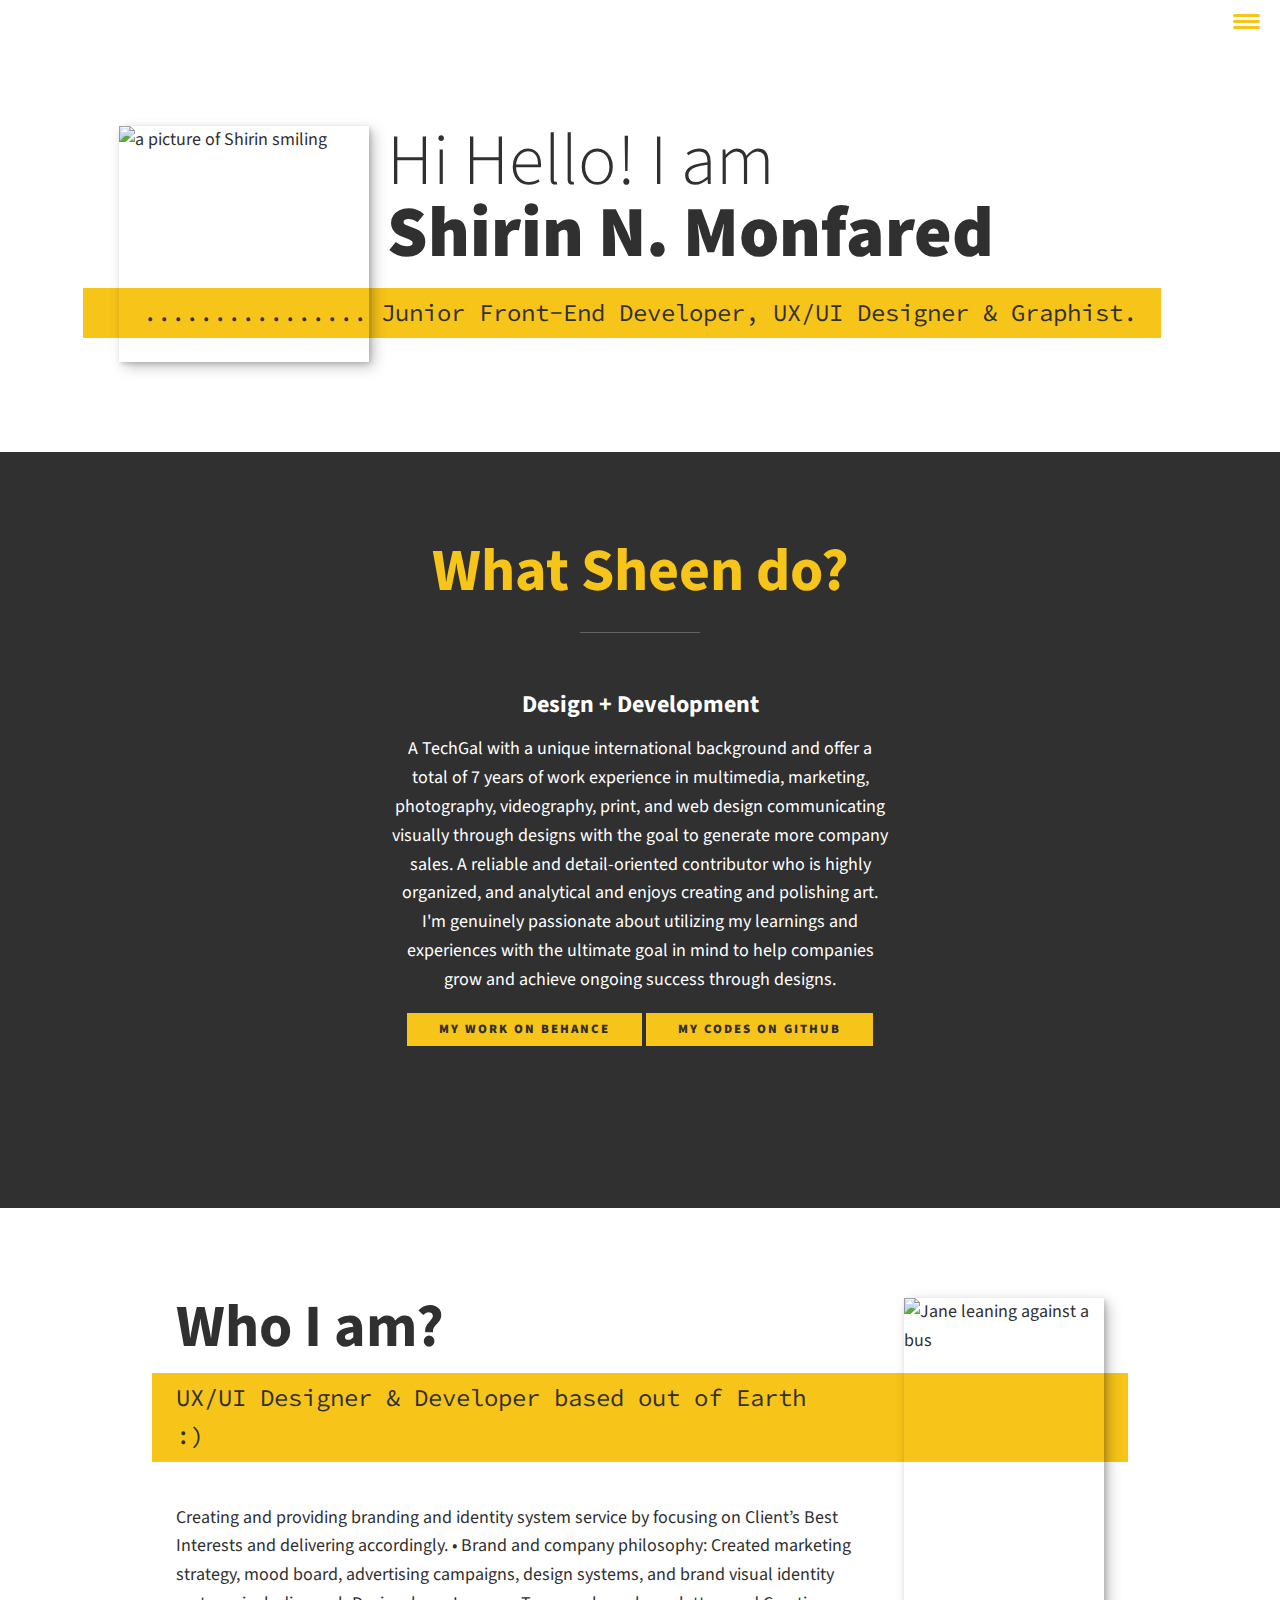
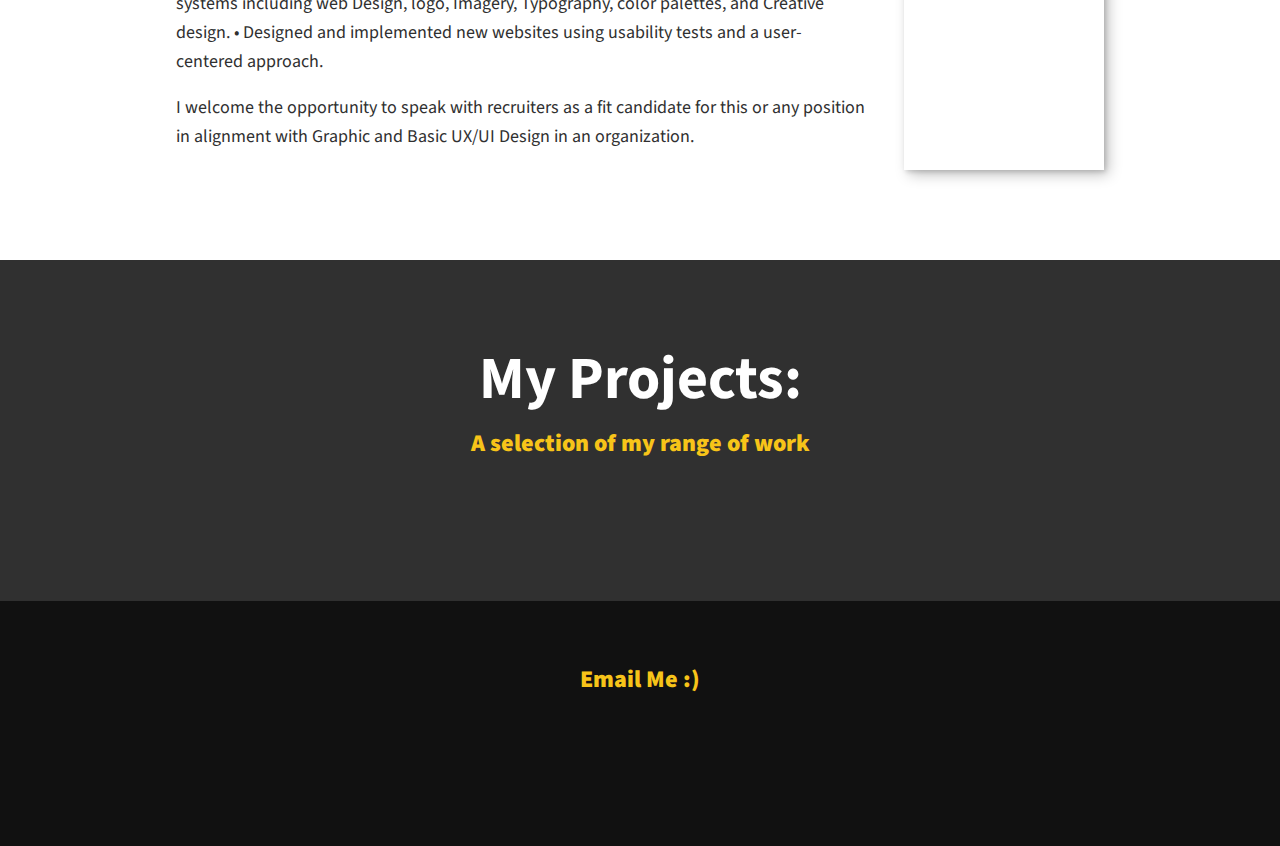
==== index.html @ fe8941e1 "Add files via upload" ====
<!DOCTYPE html>
<html lang="en" >
<head>
  <meta charset="UTF-8">
  <title>CodePen - Shirin N.Monfared | Portfolio CSS</title>
  <link rel="stylesheet" href="./style.css">

</head>
<body>
<!-- partial:index.partial.html -->
<html lang="en">
    <head><link rel="stylesheet" href="https://cdnjs.cloudflare.com/ajax/libs/normalize/8.0.1/normalize.css">
        <meta charset="UTF-8">
        <meta name="viewport" content="width=device-width, initial-scale=1.0">
        <title>DevJane Portfolio Website</title>
        <link rel="stylesheet" href="https://cdnjs.cloudflare.com/ajax/libs/normalize/7.0.0/normalize.min.css">
        <link rel="stylesheet" href="https://cdnjs.cloudflare.com/ajax/libs/font-awesome/5.11.2/css/all.css" integrity="sha256-46qynGAkLSFpVbEBog43gvNhfrOj+BmwXdxFgVK/Kvc=" crossorigin="anonymous" />  
        

        <link href="https://fonts.googleapis.com/css?family=Source+Code+Pro:400,900|Source+Sans+Pro:300,900&display=swap" rel="stylesheet">
        
        <link rel="stylesheet" href="css/style.css">

    </head>
    <body>
        <header>
            <div class="logo">
                <img src="https://www.behance.net/gallery/150784117/Minimalist-PersianCalligraphy-of-the-word-BINA" alt="">
            </div>
            <button class="nav-toggle" aria-label="toggle navigation">
                <span class="hamburger"></span>
            </button>
            <nav class="nav">
                <ul class="nav__list">
                    <li class="nav__item"><a href="#home" class="nav__link">Home</a></li>
                    <li class="nav__item"><a href="#services" class="nav__link">My Services</a></li>
                    <li class="nav__item"><a href="#about" class="nav__link">About Sheen</a></li>
                    <li class="nav__item"><a href="#work" class="nav__link">My Work</a></li>
                </ul>
            </nav>
        </header>
        
        <!-- Introduction -->
        <section class="intro" id="home">
            <h1 class="section__title section__title--intro">
                Hi Hello! I am <strong>Shirin N. Monfared</strong>
            </h1>
            <p class="section__subtitle section__subtitle--intro"> ................ Junior Front-End Developer, UX/UI Designer & Graphist.</p>
      
            <img src="https://i.pinimg.com/474x/c0/69/58/c06958034a2a96f98a8f7f91663b3ba3.jpg" alt="a picture of Shirin smiling" class="intro__img">
        </section>
        
        
        <!-- My services -->
        <section class="my-services" id="services">
            <h2 class="section__title section__title--services">What Sheen do?</h2>
            <div class="services">
                <div class="service">
                    <h3>Design + Development</h3>
                    <p>A TechGal with a unique international background and offer a total of 7 years of work experience in multimedia, marketing, photography, videography, print, and web design communicating visually through designs with the goal to generate more company sales. A reliable and detail-oriented contributor who is highly organized, and analytical and enjoys creating and polishing art. I'm genuinely passionate about utilizing my learnings and experiences with the ultimate goal in mind to help companies grow and achieve ongoing success through designs.</p>
               
                
        
            <a href="https://www.behance.net/sheennamon" class="btn">My Work on Behance</a>
     
                 <a href="https://github.com/SheenNaMon" class="btn">My Codes on GitHub</a>
        </section>
        
        
        <!-- About me -->
        <section class="about-me" id="about">
           <h2 class="section__title section__title--about">Who I am? </h2>
           <p class="section__subtitle section__subtitle--about">UX/UI Designer & Developer based out of Earth :)</p>
           
           <div class="about-me__body">
               <p>Creating and providing branding and identity system service by focusing on Client’s Best Interests and delivering accordingly.
• Brand and company philosophy: Created marketing strategy, mood board, advertising campaigns, design systems, and brand visual identity systems including web Design, logo, Imagery, Typography, color palettes, and Creative design.
• Designed and implemented new websites using usability tests and a user-centered approach.</p>
               <p>I welcome the opportunity to speak with recruiters as a fit candidate for this or any position in alignment with Graphic and Basic UX/UI Design in an organization.</p>
           </div>
           
           <img src="https://images.unsplash.com/photo-1537444532052-2afbf769b76c?ixlib=rb-4.0.3&ixid=MnwxMjA3fDB8MHxzZWFyY2h8NzB8fG1hdGh8ZW58MHx8MHx8&auto=format&fit=crop&w=500&q=60" alt="Jane leaning against a bus" class="about-me__img">
        </section>
        
        <!-- My Work -->
        <section class="my-work" id="work">
            <h2 class="section__title section__title--work">My Projects:</h2>
            <p class="section__subtitle section__subtitle--work">A selection of my range of work</p>
            
            <div class="portfolio">
                <!-- Portfolio item 01 -->
                <a href="https://www.behance.net/gallery/150536247/Minimal-Typography-Logo-Design-Persian-Calligraphy" class="portfolio__item">
                    <img src="https://mir-s3-cdn-cf.behance.net/projects/max_808_webp/f29106150536247.Y3JvcCwxNDAwLDEwOTUsMCwxNTI.jpg" alt="" class="portfolio__img">
                </a>
                
                <!-- Portfolio item 02 -->
                <a href="https://www.behance.net/gallery/150522629/Shirin-N-Monfared-Portfolio" class="portfolio__item">
                    <img src="https://mir-s3-cdn-cf.behance.net/projects/max_808_webp/09e948150522629.Y3JvcCw3MjQsNTY2LDI0MCw2MA.jpg" alt="" class="portfolio__img">
                </a>
                
                <!-- Portfolio item 03 -->
                <a href="https://www.behance.net/gallery/150784117/Minimalist-PersianCalligraphy-of-the-word-BINA" class="portfolio__item">
                    <img src="https://mir-s3-cdn-cf.behance.net/projects/max_808_webp/0c6a57150784117.Y3JvcCw4MTksNjQwLDAsNTA.png" alt="" class="portfolio__img">
                </a>
                
                <!-- Portfolio item 04 -->
                <a href="https://www.behance.net/gallery/150517071/SolveCCOrg-Graphic-IdentityDesign-by-Sheen-NaMon" class="portfolio__item">
                    <img src="https://mir-s3-cdn-cf.behance.net/projects/max_808_webp/658abf150517071.Y3JvcCwxNDAwLDEwOTUsMCw0NTM.jpg" alt="" class="portfolio__img">
                </a>
                
                <!-- Portfolio item 05 -->
                <a href="https://www.behance.net/gallery/147065669/TEDxLA-Sheen-NaMon-Visual-Identity-Design" class="portfolio__item">
                    <img src="https://mir-s3-cdn-cf.behance.net/projects/max_808_webp/ad6107147065669.62d84238f03ba.png" alt="" class="portfolio__img">
                </a>
                
                <!-- Portfolio item 06 -->
                <a href="https://www.behance.net/gallery/148685837/The-OmniFuture-Sheen-NaMon-Visual-Identity-Design" class="portfolio__item">
                    <img src="https://mir-s3-cdn-cf.behance.net/projects/max_808_webp/adae85148685837.Y3JvcCwxMTAxLDg2MSwxNTgsMzc4.png" alt="" class="portfolio__img">
              
         
        </section>
        
        
        <!-- Footer -->
        <footer class="footer">
          
          
            <a href="1234567@Gmail .Com" class="footer__link">Email Me :)</a>
                      <ul class="social-list">
                <li class="social-list__item">
                    <a class="social-list__link" href="https://codepen.io">
                        <i class="fab fa-codepen"></i>
                    </a>
                </li>
                <li class="social-list__item">
                    <a class="social-list__link" href="http://dribbble.com">
                        <i class="fab fa-dribbble"></i>
                    </a>
                </li>
                <li class="social-list__item">
                    <a class="social-list__link" href="https://twitter.com">
                        <i class="fab fa-twitter"></i>
                    </a>
                </li>
                <li class="social-list__item">
                    <a class="social-list__link" href="https://github.com">
                        <i class="fab fa-github"></i>
                    </a>
                </li>
            </ul>
        </footer>
  
    </body>
</html>
<!-- partial -->
  
</body>
</html>
---- style.css ----
*,
*::before,
*::after {
    box-sizing: border-box;
}

/* Custom Properties, update these for your own design */

:root {
    --ff-primary: 'Source Sans Pro', sans-serif;
    --ff-secondary: 'Source Code Pro', monospace;
    
    --fw-reg: 300;
    --fw-bold: 900;
    
    --clr-light: #fff;
    --clr-dark: #303030;
    --clr-accent: #f7c419;
    
    --fs-h1: 3rem;
    --fs-h2: 2.25rem;
    --fs-h3: 1.25rem;
    --fs-body: 1rem;
    
    --bs: 0.25em 0.25em 0.75em rgba(0,0,0,.25),
          0.125em 0.125em 0.25em rgba(0,0,0,.15);
}

@media (min-width: 800px) {
    :root {
        --fs-h1: 4.5rem;
        --fs-h2: 3.75rem;
        --fs-h3: 1.5rem;
        --fs-body: 1.125rem;
    }
}

/* General styles */

/* endable this to add smooth scrolling */
/* html {
    scroll-behavior: smooth;
} */


body {
    background: var(--clr-light);
    color: var(--clr-dark);
    margin: 0;
    font-family: var(--ff-primary);
    font-size: var(--fs-body);
    line-height: 1.6;
}

section {
    padding: 5em 2em;
}

img {
    display: block;
    max-width: 100%;
}

strong { font-weight: var(--fw-bold) }

:focus {
    outline: 3px solid var(--clr-accent);
    outline-offset: 3px;
}

/* Buttons */

.btn {
    display: inline-block;
    padding: .5em 2.5em;
    background: var(--clr-accent);
    color: var(--clr-dark);
    text-decoration: none;
    cursor: pointer;
    font-size: .8rem;
    text-transform: uppercase;
    letter-spacing: 2px;
    font-weight: var(--fw-bold);
    transition: transform 200ms ease-in-out;
}

.btn:hover {
    transform: scale(1.1);
}

/* Typography */

h1,
h2,
h3 {
    line-height: 1;
    margin: 0;
}

h1 { font-size: var(--fs-h1) }
h2 { font-size: var(--fs-h2) }
h3 { font-size: var(--fs-h3) }


.section__title {
    margin-bottom: .25em;
}

.section__title--intro {
    font-weight: var(--fw-reg);
}

.section__title--intro strong {
    display: block;
}

.section__subtitle {
    margin: 0;
    font-size: var(--fs-h3);
}

.section__subtitle--intro,
.section__subtitle--about {
    background: var(--clr-accent);
    padding: .25em 1em;
    font-family: var(--ff-secondary);
    margin-bottom: 1em;
}

.section__subtitle--work {
    color: var(--clr-accent);
    font-weight: var(--fw-bold);
    margin-bottom: 2em;
}

/* header */

header {
    display: flex;
    justify-content: space-between;
    padding: 1em;
}

.logo {
    max-width: 100px;
}

.nav {
    position: fixed;
    background: var(--clr-dark);
    color: var(--clr-light);
    top: 0;
    bottom: 0;
    left: 0;
    right: 0;
    z-index: 100;
    
    transform: translateX(100%);
    transition: transform 250ms cubic-bezier(.5, 0, .5, 1);
}

.nav__list {
    list-style: none;
    display: flex;
    height: 100%;
    flex-direction: column;
    justify-content: space-evenly;
    align-items: center;
    margin: 0;
    padding: 0;
}

.nav__link {
    color: inherit;
    font-weight: var(--fw-bold);
    font-size: var(--fs-h2);
    text-decoration: none;
}

.nav__link:hover {
    color: var(--clr-accent);
}

.nav-toggle {
    padding: .5em;
    background: transparent;
    border: 0;
    cursor: pointer;
    position: absolute;
    right: 1em;
    top: 1em;
    z-index: 1000;
}

.nav-open .nav {
    transform: translateX(0);
}

.nav-open .nav-toggle {
    position: fixed;
}

.nav-open .hamburger {
    transform: rotate(.625turn);
}

.nav-open .hamburger::before {
    transform: rotate(90deg) translateX(-6px);
}

.nav-open .hamburger::after {
    opacity: 0;
}






.hamburger {
    display: block;
    position: relative;
}

.hamburger,
.hamburger::before,
.hamburger::after {
    background: var(--clr-accent);
    width: 2em;
    height: 3px;
    border-radius: 1em;
    transition: transform 250ms ease-in-out;
}


.hamburger::before,
.hamburger::after {
    content: '';
    position: absolute;
    left: 0;
    right: 0;
}

.hamburger::before { top: 6px; }
.hamburger::after { bottom: 6px; }


/*  Intro section  */

.intro {
    position: relative;
}

.intro__img {
    box-shadow: var(--bs);
}

.section__subtitle--intro {
    display: inline-block;
}

@media (min-width: 600px) {
    .intro {
        display: grid;
        width: min-content;
        margin: 0 auto;
        grid-column-gap: 1em;
        grid-template-areas: 
            "img title"
            "img subtitle";
        grid-template-columns: min-content max-content;
    }
    
    .intro__img {
        grid-area: img;
        min-width: 250px;
        position: relative;
        z-index: 2;
    }    
    
    .section__subtitle--intro {
        align-self: start;
        grid-column: -1 / 1;
        grid-row: 2;
        text-align: right;
        position: relative;
        left: -1.5em;
        width: calc(100% + 1.5em);
    }
}



/*  My services section  */

.my-services {
    background-color: var(--clr-dark);
    background-image: url(../img/services-bg.jpg);
    background-size: cover;
    /* background-blend-mode: multiply; */
    color: var(--clr-light);
    text-align: center;
}

.section__title--services {
    color: var(--clr-accent);
    position: relative;
}

.section__title--services::after {
    content: '';
    display: block;
    width: 2em;
    height: 1px;
    margin: 0.5em auto 1em;
    background: var(--clr-light);
    opacity: 0.25;
}

.services {
    margin-bottom: 4em;
}

.service {
    max-width: 500px;
    margin: 0 auto;
}

@media (min-width: 800px) {
    .services {
        display: flex;
        max-width: 1000px;
        margin-left: auto;
        margin-right: auto;
    }
    
    .service + .service {
        margin-left: 2em;
    }
}


.about-me {
    max-width: 1000px;
    margin: 0 auto;
}

.about-me__img {
    box-shadow: var(--bs);
}

@media (min-width: 600px) {
    .about-me {
        display: grid;
        grid-template-columns: 1fr 200px;
        grid-template-areas: 
            "title img"
            "subtitle img"
            "text img";
        grid-column-gap: 2em;
    }
    
    .section__title--about {
        grid-area: title;
    }
    
    .section__subtitle--about {
        grid-column: 1 / -1;
        grid-row: 2;
        position: relative;
        left: -1em;
        width: calc(100% + 2em);
        padding-left: 1em;
        padding-right: calc(200px + 4em);
    }
    
    .about-me__img {
        grid-area: img;
        position: relative;
        z-index: 2;
    }
}

/* My Work */

.my-work {
    background-color: var(--clr-dark);
    color: var(--clr-light);
    text-align: center;    
}

.portfolio {
    display: grid;
    grid-template-columns: repeat(auto-fit, minmax(300px, 1fr));
}

.portfolio__item {
    background: var(--clr-accent);
    overflow: hidden;
}

.portfolio__img {
    transition: 
        transform 750ms cubic-bezier(.5, 0, .5, 1),
        opacity 250ms linear;
}

.portfolio__item:focus {
    position: relative;
    z-index: 2;
}

.portfolio__img:hover,
.portfolio__item:focus .portfolio__img {
    transform: scale(1.2);
    opacity: .5;
}


/* footer */

.footer {
    background: #111;
    color: var(--clr-accent);
    text-align: center;
    padding: 2.5em 0;
    font-size: var(--fs-h3);

}

.footer a { 
    color: inherit;
    text-decoration: none;
}

.footer__link {
    font-weight: var(--fw-bold);
}

.footer__link:hover,
.social-list__link:hover {
    opacity: .7;
}

.footer__link:hover {
    text-decoration: underline;
}

.social-list {
    list-style: none;
    display: flex;
    justify-content: center;
    margin: 2em 0 0;
    padding: 0;
}

.social-list__item {
    margin: 0 .5em;
}

.social-list__link {
    padding: .5em;
}


/* Individual portfolio item styles */

.portfolio-item-individual {
    padding: 0 2em 2em;
    max-width: 1000px;
    margin: 0 auto;
}

.portfolio-item-individual p {
    max-width: 600px;
    margin-left: auto;
    margin-right: auto;
}
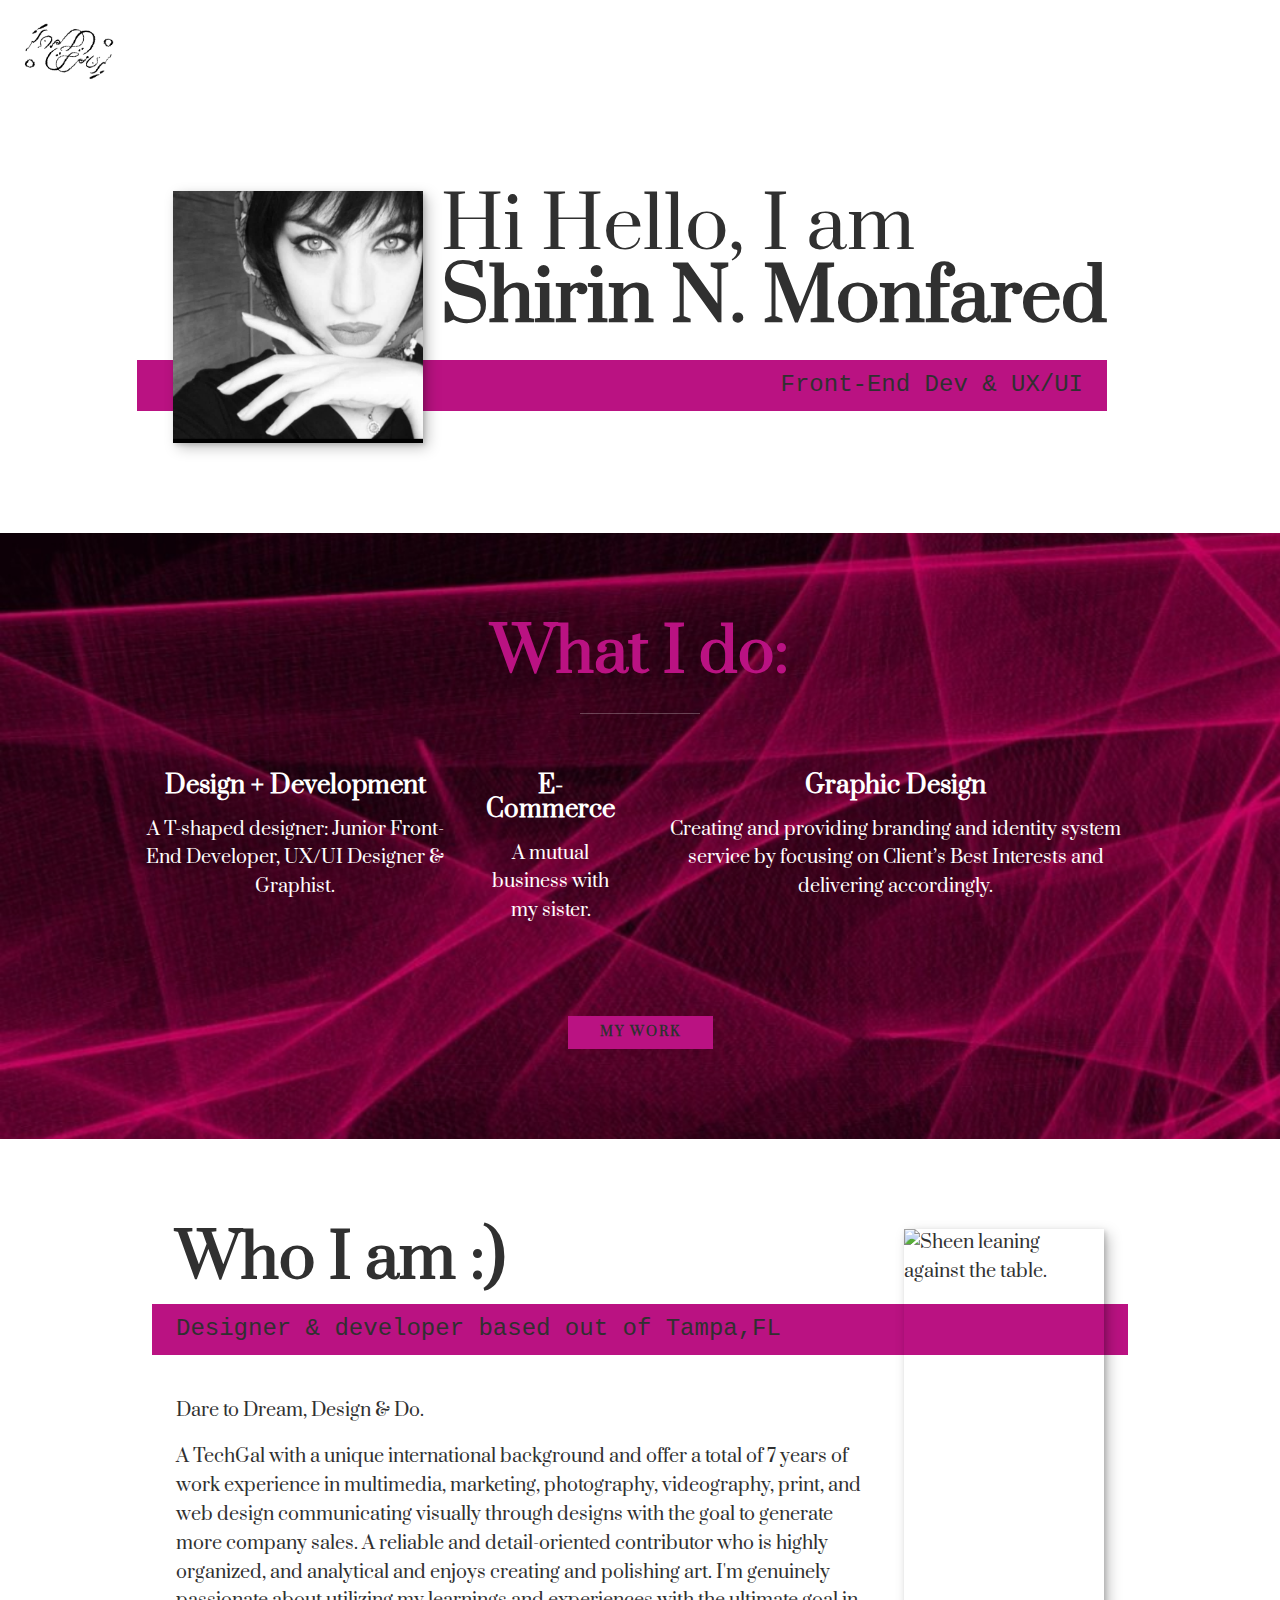
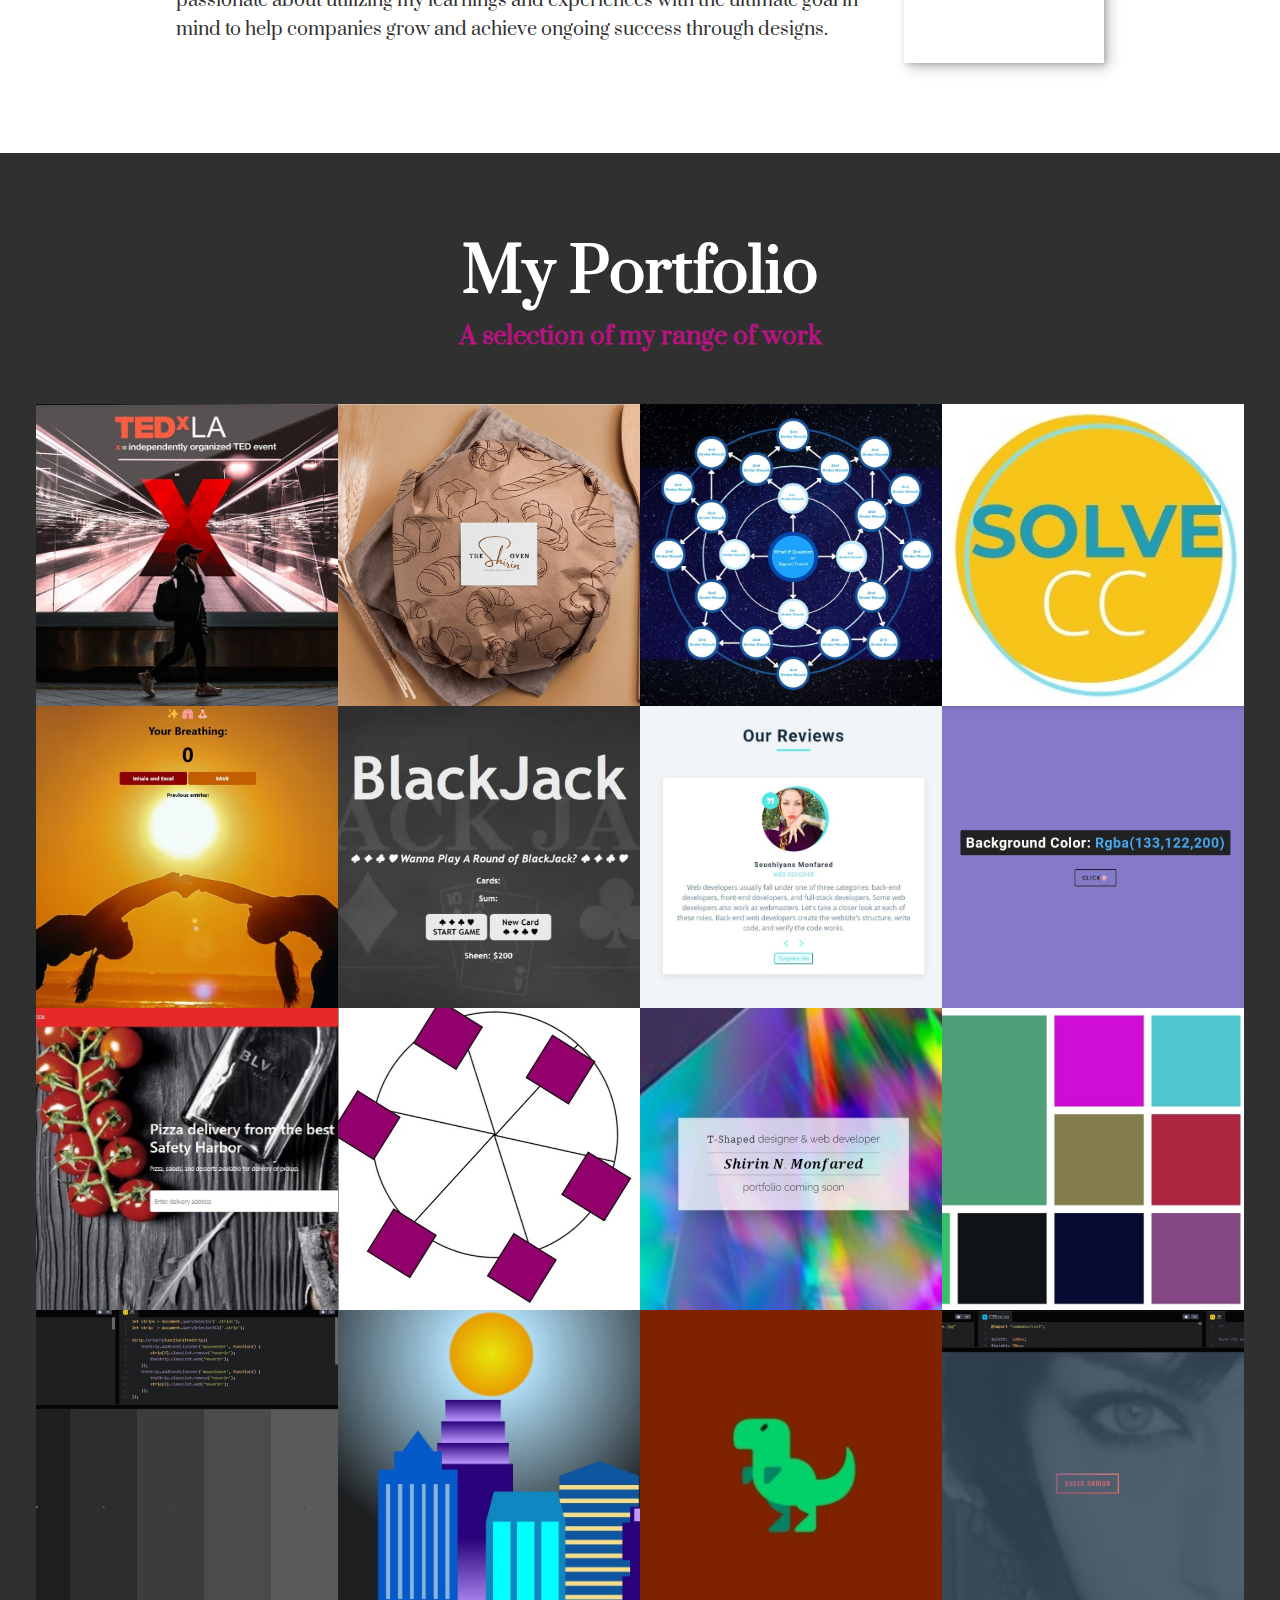
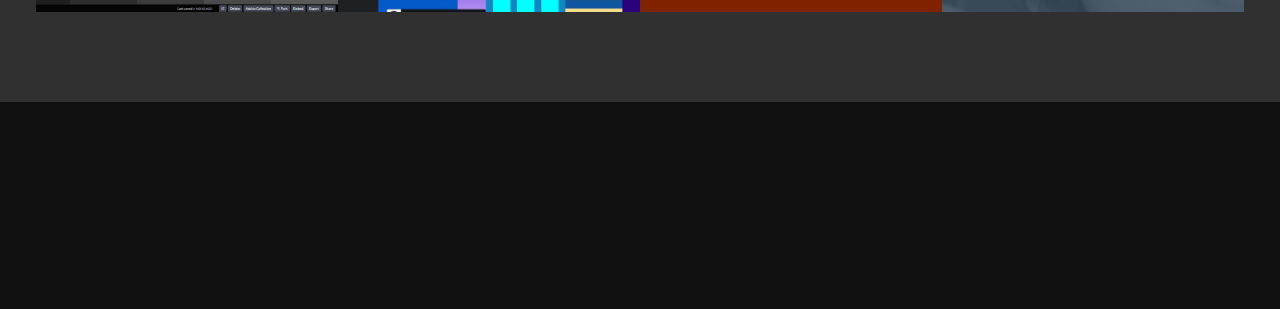
==== commit 815ae51b: "Add files via upload" ====
--- a/index.html
+++ b/index.html
@@ -1,23 +1,14 @@
 <!DOCTYPE html>
-<html lang="en" >
-<head>
-  <meta charset="UTF-8">
-  <title>CodePen - Shirin N.Monfared | Portfolio CSS</title>
-  <link rel="stylesheet" href="./style.css">
-
-</head>
-<body>
-<!-- partial:index.partial.html -->
 <html lang="en">
     <head><link rel="stylesheet" href="https://cdnjs.cloudflare.com/ajax/libs/normalize/8.0.1/normalize.css">
         <meta charset="UTF-8">
         <meta name="viewport" content="width=device-width, initial-scale=1.0">
-        <title>DevJane Portfolio Website</title>
+        <title>Shirin N. Monfared Portfolio Website</title>
         <link rel="stylesheet" href="https://cdnjs.cloudflare.com/ajax/libs/normalize/7.0.0/normalize.min.css">
         <link rel="stylesheet" href="https://cdnjs.cloudflare.com/ajax/libs/font-awesome/5.11.2/css/all.css" integrity="sha256-46qynGAkLSFpVbEBog43gvNhfrOj+BmwXdxFgVK/Kvc=" crossorigin="anonymous" />  
         
-
-        <link href="https://fonts.googleapis.com/css?family=Source+Code+Pro:400,900|Source+Sans+Pro:300,900&display=swap" rel="stylesheet">
+        <!-- Update these with your own fonts -->
+<link href="https://fonts.googleapis.com/css2?family=Prata&display=swap" rel="stylesheet">
         
         <link rel="stylesheet" href="css/style.css">
 
@@ -25,17 +16,17 @@
     <body>
         <header>
             <div class="logo">
-                <img src="https://www.behance.net/gallery/150784117/Minimalist-PersianCalligraphy-of-the-word-BINA" alt="">
+                <img src="img/faviconshirin.png" alt="">
             </div>
             <button class="nav-toggle" aria-label="toggle navigation">
-                <span class="hamburger"></span>
+                <span class="Sheen"></span>
             </button>
             <nav class="nav">
                 <ul class="nav__list">
-                    <li class="nav__item"><a href="#home" class="nav__link">Home</a></li>
-                    <li class="nav__item"><a href="#services" class="nav__link">My Services</a></li>
-                    <li class="nav__item"><a href="#about" class="nav__link">About Sheen</a></li>
-                    <li class="nav__item"><a href="#work" class="nav__link">My Work</a></li>
+                    <li class="nav__item"><a href="#home" class="nav__link">✦Home</a></li>
+                    <li class="nav__item"><a href="#services" class="nav__link">✦My Services</a></li>
+                    <li class="nav__item"><a href="#about" class="nav__link">✦About me</a></li>
+                    <li class="nav__item"><a href="#work" class="nav__link">✦My Work</a></li>
                 </ul>
             </nav>
         </header>
@@ -43,116 +34,175 @@
         <!-- Introduction -->
         <section class="intro" id="home">
             <h1 class="section__title section__title--intro">
-                Hi Hello! I am <strong>Shirin N. Monfared</strong>
+                Hi Hello, I am <strong>Shirin N. Monfared</strong>
             </h1>
-            <p class="section__subtitle section__subtitle--intro"> ................ Junior Front-End Developer, UX/UI Designer & Graphist.</p>
-      
-            <img src="https://i.pinimg.com/474x/c0/69/58/c06958034a2a96f98a8f7f91663b3ba3.jpg" alt="a picture of Shirin smiling" class="intro__img">
+            <p class="section__subtitle section__subtitle--intro">Front-End Dev & UX/UI</p>
+            <img src="img/Sheen NaMon.jpeg" alt="a picture of Sheen" class="intro__img">
         </section>
         
         
         <!-- My services -->
         <section class="my-services" id="services">
-            <h2 class="section__title section__title--services">What Sheen do?</h2>
+            <h2 class="section__title section__title--services">What I do:</h2>
             <div class="services">
                 <div class="service">
                     <h3>Design + Development</h3>
-                    <p>A TechGal with a unique international background and offer a total of 7 years of work experience in multimedia, marketing, photography, videography, print, and web design communicating visually through designs with the goal to generate more company sales. A reliable and detail-oriented contributor who is highly organized, and analytical and enjoys creating and polishing art. I'm genuinely passionate about utilizing my learnings and experiences with the ultimate goal in mind to help companies grow and achieve ongoing success through designs.</p>
-               
-                
-        
-            <a href="https://www.behance.net/sheennamon" class="btn">My Work on Behance</a>
-     
-                 <a href="https://github.com/SheenNaMon" class="btn">My Codes on GitHub</a>
+                    <p>A T-shaped designer: Junior Front-End Developer, UX/UI Designer & Graphist.</p>
+                </div> <!-- / service -->
+                
+                <div class="service">
+                    <h3>E-Commerce</h3>
+                    <p>A mutual business with my sister.</p>
+                </div> <!-- / service -->
+                
+                <div class="service">
+                    <h3>Graphic Design</h3>
+                    <p> Creating and providing branding and identity system service by focusing on Client’s Best Interests and delivering accordingly.</p>
+                </div> <!-- / service -->
+            </div> <!-- / services -->
+            
+            <a href="https://github.com/SheenNaMon" class="btn">My Work</a>
         </section>
         
         
         <!-- About me -->
         <section class="about-me" id="about">
-           <h2 class="section__title section__title--about">Who I am? </h2>
-           <p class="section__subtitle section__subtitle--about">UX/UI Designer & Developer based out of Earth :)</p>
+           <h2 class="section__title section__title--about">Who I am :)</h2>
+           <p class="section__subtitle section__subtitle--about">Designer & developer based out of Tampa,FL</p>
            
            <div class="about-me__body">
-               <p>Creating and providing branding and identity system service by focusing on Client’s Best Interests and delivering accordingly.
-• Brand and company philosophy: Created marketing strategy, mood board, advertising campaigns, design systems, and brand visual identity systems including web Design, logo, Imagery, Typography, color palettes, and Creative design.
-• Designed and implemented new websites using usability tests and a user-centered approach.</p>
-               <p>I welcome the opportunity to speak with recruiters as a fit candidate for this or any position in alignment with Graphic and Basic UX/UI Design in an organization.</p>
+               <p>Dare to Dream, Design & Do.</p>
+               <p>
+                A TechGal with a unique international background and offer a total of 7 years of work experience in multimedia, marketing, photography, videography, print, and web design communicating visually through designs with the goal to generate more company sales. A reliable and detail-oriented contributor who is highly organized, and analytical and enjoys creating and polishing art. I'm genuinely passionate about utilizing my learnings and experiences with the ultimate goal in mind to help companies grow and achieve ongoing success through designs.</p>
            </div>
            
-           <img src="https://images.unsplash.com/photo-1537444532052-2afbf769b76c?ixlib=rb-4.0.3&ixid=MnwxMjA3fDB8MHxzZWFyY2h8NzB8fG1hdGh8ZW58MHx8MHx8&auto=format&fit=crop&w=500&q=60" alt="Jane leaning against a bus" class="about-me__img">
+           <img src="img/sheenbiz.jpeg" alt="Sheen leaning against the table." class="about-me__img">
         </section>
         
         <!-- My Work -->
         <section class="my-work" id="work">
-            <h2 class="section__title section__title--work">My Projects:</h2>
+            <h2 class="section__title section__title--work">My Portfolio</h2>
             <p class="section__subtitle section__subtitle--work">A selection of my range of work</p>
             
             <div class="portfolio">
                 <!-- Portfolio item 01 -->
-                <a href="https://www.behance.net/gallery/150536247/Minimal-Typography-Logo-Design-Persian-Calligraphy" class="portfolio__item">
-                    <img src="https://mir-s3-cdn-cf.behance.net/projects/max_808_webp/f29106150536247.Y3JvcCwxNDAwLDEwOTUsMCwxNTI.jpg" alt="" class="portfolio__img">
+                <a href="https://www.behance.net/gallery/147065669/TEDxLA-Sheen-NaMon-Visual-Identity-Design" class="portfolio__item">
+                    <img src="img/Tedx.jpg" alt="" class="portfolio__img">
                 </a>
                 
                 <!-- Portfolio item 02 -->
-                <a href="https://www.behance.net/gallery/150522629/Shirin-N-Monfared-Portfolio" class="portfolio__item">
-                    <img src="https://mir-s3-cdn-cf.behance.net/projects/max_808_webp/09e948150522629.Y3JvcCw3MjQsNTY2LDI0MCw2MA.jpg" alt="" class="portfolio__img">
+                <a href="https://www.behance.net/gallery/146716169/The-Shirin-Oven-Bakery-Pastry-Shop" class="portfolio__item">
+                    <img src="img/shirinoven.jpg" alt="" class="portfolio__img">
                 </a>
                 
                 <!-- Portfolio item 03 -->
-                <a href="https://www.behance.net/gallery/150784117/Minimalist-PersianCalligraphy-of-the-word-BINA" class="portfolio__item">
-                    <img src="https://mir-s3-cdn-cf.behance.net/projects/max_808_webp/0c6a57150784117.Y3JvcCw4MTksNjQwLDAsNTA.png" alt="" class="portfolio__img">
+                <a href="https://www.behance.net/gallery/148685837/The-OmniFuture-Sheen-NaMon-Visual-Identity-Design" class="portfolio__item">
+                    <img src="img/Omni.jpg" alt="" class="portfolio__img">
                 </a>
                 
                 <!-- Portfolio item 04 -->
                 <a href="https://www.behance.net/gallery/150517071/SolveCCOrg-Graphic-IdentityDesign-by-Sheen-NaMon" class="portfolio__item">
-                    <img src="https://mir-s3-cdn-cf.behance.net/projects/max_808_webp/658abf150517071.Y3JvcCwxNDAwLDEwOTUsMCw0NTM.jpg" alt="" class="portfolio__img">
+                    <img src="img/solvecc.jpg" alt="" class="portfolio__img">
                 </a>
                 
                 <!-- Portfolio item 05 -->
-                <a href="https://www.behance.net/gallery/147065669/TEDxLA-Sheen-NaMon-Visual-Identity-Design" class="portfolio__item">
-                    <img src="https://mir-s3-cdn-cf.behance.net/projects/max_808_webp/ad6107147065669.62d84238f03ba.png" alt="" class="portfolio__img">
+                <a href="https://your-inhale-and-excel.netlify.app/" class="portfolio__item">
+                    <img src="img/Yoga.jpg" alt="" class="portfolio__img">
                 </a>
                 
                 <!-- Portfolio item 06 -->
-                <a href="https://www.behance.net/gallery/148685837/The-OmniFuture-Sheen-NaMon-Visual-Identity-Design" class="portfolio__item">
-                    <img src="https://mir-s3-cdn-cf.behance.net/projects/max_808_webp/adae85148685837.Y3JvcCwxMTAxLDg2MSwxNTgsMzc4.png" alt="" class="portfolio__img">
-              
-         
+                <a href="https://blacksheen.netlify.app/" class="portfolio__item">
+                    <img src="img/BlackJack.jpg" alt="" class="portfolio__img">
+                </a>
+                
+                <!-- Portfolio item 07 -->
+                <a href="https://portfolio-reviews.netlify.app/" class="portfolio__item">
+                    <img src="img/Reviews.jpg" alt="" class="portfolio__img">
+                </a>
+                
+                <!-- Portfolio item 08 -->
+                <a href="https://app.netlify.com/sites/color-flipper-by-sheen/overview" class="portfolio__item">
+                    <img src="img/color.jpg" alt="" class="portfolio__img">
+                </a>
+                
+                <!-- Portfolio item 09 -->
+                <a href="https://codepen.io/SheenNaMon/pen/poZqOrg" class="portfolio__item">
+                    <img src="img/Nona.jpg" alt="" class="portfolio__img">
+                </a>
+                
+                <!-- Portfolio item 10-->
+                <a href="https://codesandbox.io/s/sheens-animated-ferris-wheel-pfhxl4" class="portfolio__item">
+                    <img src="img/wheel.jpg" alt="" class="portfolio__img">
+                </a>
+
+                 <!-- Portfolio item 11-->
+                 <a href="https://codepen.io/SheenNaMon/pen/QWBxWXa" class="portfolio__item">
+                    <img src="img/Rang.jpg" alt="" class="portfolio__img">
+                </a>
+
+                 <!-- Portfolio item 12-->
+                 <a href="https://codepen.io/SheenNaMon/pen/vYaWoKz" class="portfolio__item">
+                    <img src="img/Victor.jpg" alt="" class="portfolio__img">
+                </a>
+
+                 <!-- Portfolio item 13-->
+                 <a href="https://codepen.io/SheenNaMon/pen/oNMoKLq" class="portfolio__item">
+                    <img src="img/Gray.jpg" alt="" class="portfolio__img">
+                </a>
+
+                 <!-- Portfolio item 14-->
+                 <a href="https://codepen.io/SheenNaMon/pen/BaPZNge" class="portfolio__item">
+                    <img src="img/NYC.jpg" alt="" class="portfolio__img">
+                </a>
+
+                  <!-- Portfolio item 15-->
+                  <a href="https://codepen.io/SheenNaMon/pen/WNKpxvo" class="portfolio__item">
+                    <img src="img/Dino.jpg" alt="" class="portfolio__img">
+                </a>
+
+                   <!-- Portfolio item 16-->
+                   <a href="https://codepen.io/SheenNaMon/pen/abKjENy" class="portfolio__item">
+                    <img src="img/Ghost.jpg" alt="" class="portfolio__img">
+                </a>
+
+            </div>
         </section>
         
         
         <!-- Footer -->
         <footer class="footer">
-          
-          
-            <a href="1234567@Gmail .Com" class="footer__link">Email Me :)</a>
-                      <ul class="social-list">
-                <li class="social-list__item">
-                    <a class="social-list__link" href="https://codepen.io">
+            <!--Social Media -->
+            <ul class="social-list">
+                <li class="social-list__item">
+                    <a class="social-list__link" href="https://codepen.io/SheenNaMon">
                         <i class="fab fa-codepen"></i>
                     </a>
                 </li>
                 <li class="social-list__item">
-                    <a class="social-list__link" href="http://dribbble.com">
-                        <i class="fab fa-dribbble"></i>
-                    </a>
-                </li>
-                <li class="social-list__item">
-                    <a class="social-list__link" href="https://twitter.com">
+                    <a class="social-list__link" href="https://github.com/SheenNaMon">
+                        <i class="fab fa-github"></i>
+                    </a>
+                </li>
+                <li class="social-list__item">
+                    <a class="social-list__link" href="https://www.behance.net/sheennamon">
+                        <i class="fab fa-behance"></i>
+                    </a>
+                </li>
+                <li class="social-list__item">
+                    <a class="social-list__link" href="https://twitter.com/sheen_na_mon">
                         <i class="fab fa-twitter"></i>
                     </a>
                 </li>
                 <li class="social-list__item">
-                    <a class="social-list__link" href="https://github.com">
-                        <i class="fab fa-github"></i>
+                    <a class="social-list__link" href="https://www.instagram.com/sheen.na.mon/">
+                        <i class="fab fa-instagram"></i>
                     </a>
                 </li>
             </ul>
         </footer>
-  
+        
+        
+        <script src="js/index.js"></script>
+        
     </body>
-</html>
-<!-- partial -->
-  
-</body>
-</html>
+</html>--- a/css/style.css
+++ b/css/style.css
@@ -0,0 +1,478 @@
+*,
+*::before,
+*::after {
+    box-sizing: border-box;
+}
+
+/* Custom Properties, update these for your own design */
+
+:root {
+    --ff-primary: 'Prata', serif; 
+    --ff-secondary: 'Source Code Pro', monospace;
+    
+    --fw-reg: 300;
+    --fw-bold: 900;
+    
+    --clr-light: #fff;
+    --clr-dark: #303030;
+    --clr-accent: #ba1282;
+    
+    --fs-h1: 3rem;
+    --fs-h2: 2.25rem;
+    --fs-h3: 1.25rem;
+    --fs-body: 1rem;
+    
+    --bs: 0.25em 0.25em 0.75em rgba(0,0,0,.25),
+          0.125em 0.125em 0.25em rgba(0,0,0,.15);
+}
+
+@media (min-width: 800px) {
+    :root {
+        --fs-h1: 4.5rem;
+        --fs-h2: 3.75rem;
+        --fs-h3: 1.5rem;
+        --fs-body: 1.125rem;
+    }
+}
+
+/* General styles */
+
+/* endable this to add smooth scrolling */
+/* html {
+    scroll-behavior: smooth;
+} */
+
+
+body {
+    background: var(--clr-light);
+    color: var(--clr-dark);
+    margin: 0;
+    font-family: var(--ff-primary);
+    font-size: var(--fs-body);
+    line-height: 1.6;
+}
+
+section {
+    padding: 5em 2em;
+}
+
+img {
+    display: block;
+    max-width: 100%;
+}
+
+strong { font-weight: var(--fw-bold) }
+
+:focus {
+    outline: 3px solid var(--clr-accent);
+    outline-offset: 3px;
+}
+
+/* Buttons */
+
+.btn {
+    display: inline-block;
+    padding: .5em 2.5em;
+    background: var(--clr-accent);
+    color: var(--clr-dark);
+    text-decoration: none;
+    cursor: pointer;
+    font-size: .8rem;
+    text-transform: uppercase;
+    letter-spacing: 2px;
+    font-weight: var(--fw-bold);
+    transition: transform 200ms ease-in-out;
+}
+
+.btn:hover {
+    transform: scale(1.1);
+}
+
+/* Typography */
+
+h1,
+h2,
+h3 {
+    line-height: 1;
+    margin: 0;
+}
+
+h1 { font-size: var(--fs-h1) }
+h2 { font-size: var(--fs-h2) }
+h3 { font-size: var(--fs-h3) }
+
+
+.section__title {
+    margin-bottom: .25em;
+}
+
+.section__title--intro {
+    font-weight: var(--fw-reg);
+}
+
+.section__title--intro strong {
+    display: block;
+}
+
+.section__subtitle {
+    margin: 0;
+    font-size: var(--fs-h3);
+}
+
+.section__subtitle--intro,
+.section__subtitle--about {
+    background: var(--clr-accent);
+    padding: .25em 1em;
+    font-family: var(--ff-secondary);
+    margin-bottom: 1em;
+}
+
+.section__subtitle--work {
+    color: var(--clr-accent);
+    font-weight: var(--fw-bold);
+    margin-bottom: 2em;
+}
+
+/* header */
+
+header {
+    display: flex;
+    justify-content: space-between;
+    padding: 1em;
+}
+
+.logo {
+    max-width: 100px;
+}
+
+.nav {
+    position: fixed;
+    background: var(--clr-dark);
+    color: var(--clr-light);
+    top: 0;
+    bottom: 0;
+    left: 0;
+    right: 0;
+    z-index: 100;
+    
+    transform: translateX(100%);
+    transition: transform 250ms cubic-bezier(.5, 0, .5, 1);
+}
+
+.nav__list {
+    list-style: none;
+    display: flex;
+    height: 100%;
+    flex-direction: column;
+    justify-content: space-evenly;
+    align-items: center;
+    margin: 0;
+    padding: 0;
+}
+
+.nav__link {
+    color: inherit;
+    font-weight: var(--fw-bold);
+    font-size: var(--fs-h2);
+    text-decoration: none;
+}
+
+.nav__link:hover {
+    color: var(--clr-accent);
+}
+
+.nav-toggle {
+    padding: .5em;
+    background: transparent;
+    border: 0;
+    cursor: pointer;
+    position: absolute;
+    right: 1em;
+    top: 1em;
+    z-index: 1000;
+}
+
+.nav-open .nav {
+    transform: translateX(0);
+}
+
+.nav-open .nav-toggle {
+    position: fixed;
+}
+
+.nav-open .hamburger {
+    transform: rotate(.625turn);
+}
+
+.nav-open .hamburger::before {
+    transform: rotate(90deg) translateX(-6px);
+}
+
+.nav-open .hamburger::after {
+    opacity: 0;
+}
+
+
+
+
+
+
+.hamburger {
+    display: block;
+    position: relative;
+}
+
+.hamburger,
+.hamburger::before,
+.hamburger::after {
+    background: var(--clr-accent);
+    width: 2em;
+    height: 3px;
+    border-radius: 1em;
+    transition: transform 250ms ease-in-out;
+}
+
+
+.hamburger::before,
+.hamburger::after {
+    content: '';
+    position: absolute;
+    left: 0;
+    right: 0;
+}
+
+.hamburger::before { top: 6px; }
+.hamburger::after { bottom: 6px; }
+
+
+/*  Intro section  */
+
+.intro {
+    position: relative;
+}
+
+.intro__img {
+    box-shadow: var(--bs);
+}
+
+.section__subtitle--intro {
+    display: inline-block;
+}
+
+@media (min-width: 600px) {
+    .intro {
+        display: grid;
+        width: min-content;
+        margin: 0 auto;
+        grid-column-gap: 1em;
+        grid-template-areas: 
+            "img title"
+            "img subtitle";
+        grid-template-columns: min-content max-content;
+    }
+    
+    .intro__img {
+        grid-area: img;
+        min-width: 250px;
+        position: relative;
+        z-index: 2;
+    }    
+    
+    .section__subtitle--intro {
+        align-self: start;
+        grid-column: -1 / 1;
+        grid-row: 2;
+        text-align: right;
+        position: relative;
+        left: -1.5em;
+        width: calc(100% + 1.5em);
+    }
+}
+
+
+
+/*  My services section  */
+
+.my-services {
+    background-color: var(--clr-dark);
+    background-image: url(../img/pinkpunk.jpg);
+    background-size: cover;
+    /* background-blend-mode: multiply; */
+    color: var(--clr-light);
+    text-align: center;
+}
+
+.section__title--services {
+    color: var(--clr-accent);
+    position: relative;
+}
+
+.section__title--services::after {
+    content: '';
+    display: block;
+    width: 2em;
+    height: 1px;
+    margin: 0.5em auto 1em;
+    background: var(--clr-light);
+    opacity: 0.25;
+}
+
+.services {
+    margin-bottom: 4em;
+}
+
+.service {
+    max-width: 500px;
+    margin: 0 auto;
+}
+
+@media (min-width: 800px) {
+    .services {
+        display: flex;
+        max-width: 1000px;
+        margin-left: auto;
+        margin-right: auto;
+    }
+    
+    .service + .service {
+        margin-left: 2em;
+    }
+}
+
+
+.about-me {
+    max-width: 1000px;
+    margin: 0 auto;
+}
+
+.about-me__img {
+    box-shadow: var(--bs);
+}
+
+@media (min-width: 600px) {
+    .about-me {
+        display: grid;
+        grid-template-columns: 1fr 200px;
+        grid-template-areas: 
+            "title img"
+            "subtitle img"
+            "text img";
+        grid-column-gap: 2em;
+    }
+    
+    .section__title--about {
+        grid-area: title;
+    }
+    
+    .section__subtitle--about {
+        grid-column: 1 / -1;
+        grid-row: 2;
+        position: relative;
+        left: -1em;
+        width: calc(100% + 2em);
+        padding-left: 1em;
+        padding-right: calc(200px + 4em);
+    }
+    
+    .about-me__img {
+        grid-area: img;
+        position: relative;
+        z-index: 2;
+    }
+}
+
+/* My Work */
+
+.my-work {
+    background-color: var(--clr-dark);
+    color: var(--clr-light);
+    text-align: center;    
+}
+
+.portfolio {
+    display: grid;
+    grid-template-columns: repeat(auto-fit, minmax(300px, 1fr));
+}
+
+.portfolio__item {
+    background: var(--clr-accent);
+    overflow: hidden;
+}
+
+.portfolio__img {
+    transition: 
+        transform 750ms cubic-bezier(.5, 0, .5, 1),
+        opacity 250ms linear;
+}
+
+.portfolio__item:focus {
+    position: relative;
+    z-index: 2;
+}
+
+.portfolio__img:hover,
+.portfolio__item:focus .portfolio__img {
+    transform: scale(1.2);
+    opacity: .5;
+}
+
+
+/* footer */
+
+.footer {
+    background: #111;
+    color: var(--clr-accent);
+    text-align: center;
+    padding: 2.5em 0;
+    font-size: var(--fs-h3);
+
+}
+
+.footer a { 
+    color: inherit;
+    text-decoration: none;
+}
+
+.footer__link {
+    font-weight: var(--fw-bold);
+}
+
+.footer__link:hover,
+.social-list__link:hover {
+    opacity: .7;
+}
+
+.footer__link:hover {
+    text-decoration: underline;
+}
+
+.social-list {
+    list-style: none;
+    display: flex;
+    justify-content: center;
+    margin: 2em 0 0;
+    padding: 0;
+}
+
+.social-list__item {
+    margin: 0 .5em;
+}
+
+.social-list__link {
+    padding: .5em;
+}
+
+
+/* Individual portfolio item styles */
+
+.portfolio-item-individual {
+    padding: 0 2em 2em;
+    max-width: 1000px;
+    margin: 0 auto;
+}
+
+.portfolio-item-individual p {
+    max-width: 600px;
+    margin-left: auto;
+    margin-right: auto;
+}